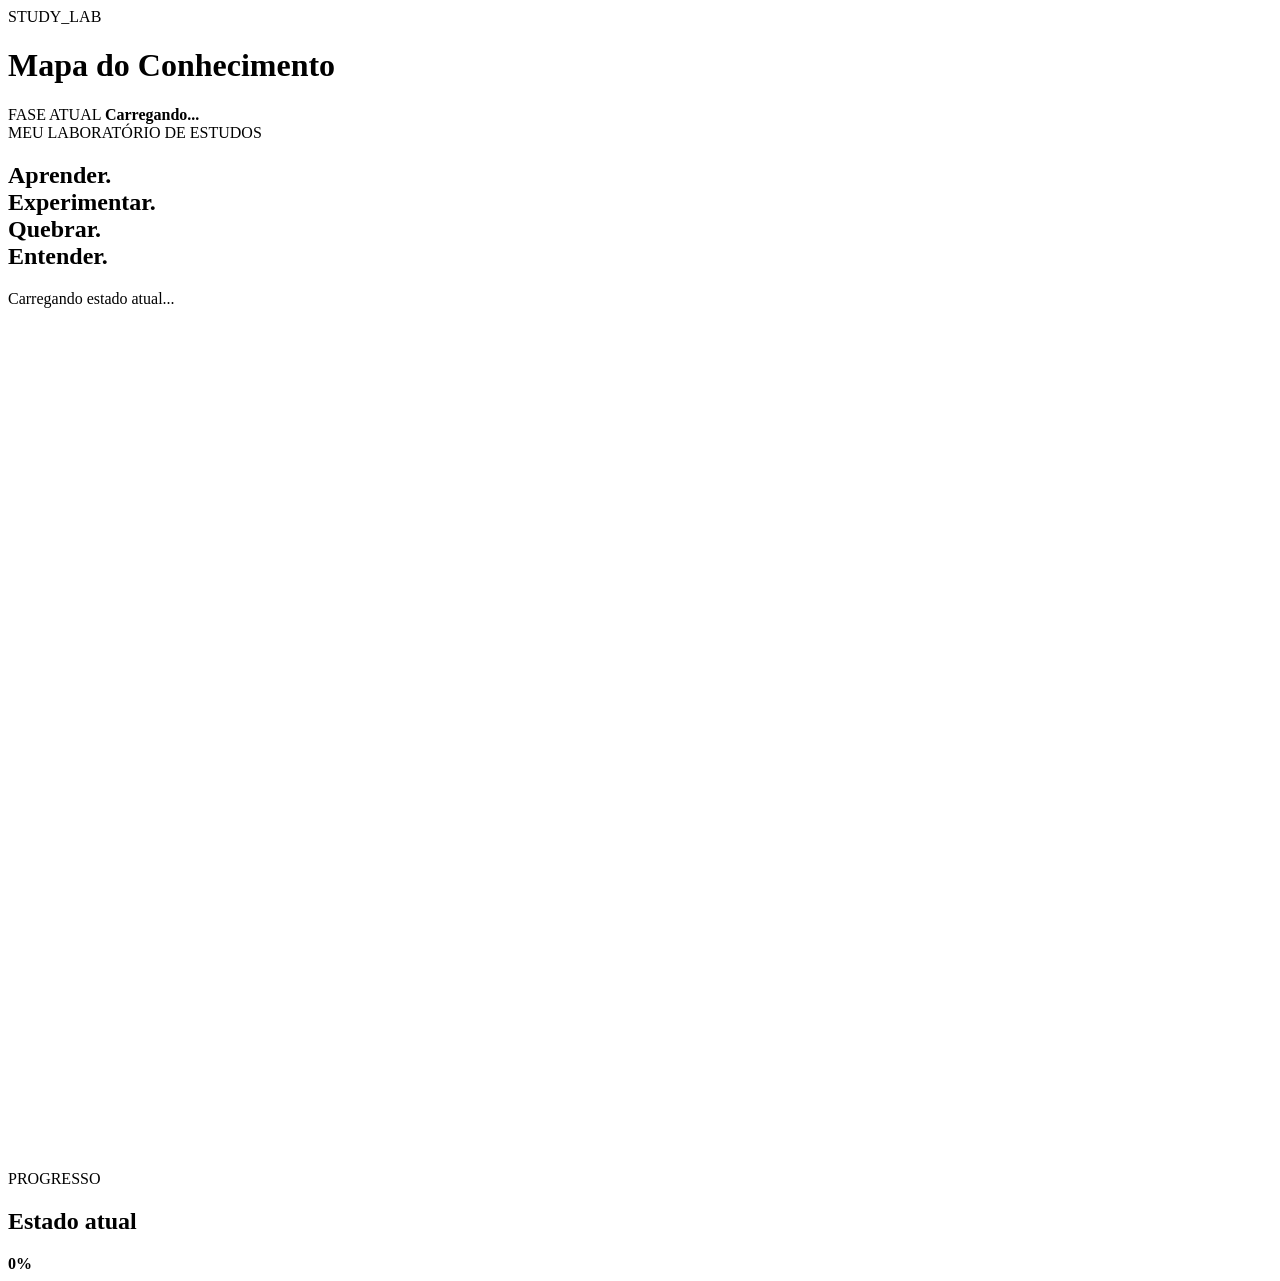
==== index.html @ 98f0a9af "index no root" ====
<!DOCTYPE html>
<html lang="pt-BR">

<head>
    <meta charset="UTF-8">
    <meta name="viewport" content="width=device-width, initial-scale=1.0">

    <title>Study Lab</title>

    <link rel="stylesheet" href="style.css">
</head>

<body>

    <header class="topbar">
        <div>
            <span class="label">STUDY_LAB</span>
            <h1>Mapa do Conhecimento</h1>
        </div>

        <div class="phase-info">
            <span>FASE ATUAL</span>
            <strong id="phase-name">Carregando...</strong>
        </div>
    </header>


    <main>

        <section class="hero">

            <div class="hero-text">
                <span class="label">MEU LABORATÓRIO DE ESTUDOS</span>

                <h2>
                    Aprender.<br>
                    Experimentar.<br>
                    Quebrar.<br>
                    Entender.
                </h2>

                <p id="current-focus">
                    Carregando estado atual...
                </p>
            </div>


            <div class="knowledge-map">

                <svg id="knowledge-graph" viewBox="0 0 900 600">
                    <!--
                        O JavaScript vai criar:
                        - conexões
                        - nós
                        - textos
                    -->
                </svg>

            </div>

        </section>


        <section class="progress-section">

            <div class="section-header">
                <div>
                    <span class="label">PROGRESSO</span>
                    <h2>Estado atual</h2>
                </div>

                <strong id="progress-value">0%</strong>
            </div>

            <div class="progress-bar">
                <div id="progress-fill"></div>
            </div>

        </section>

    </main>


    <script src="script.js"></script>

</body>

</html>
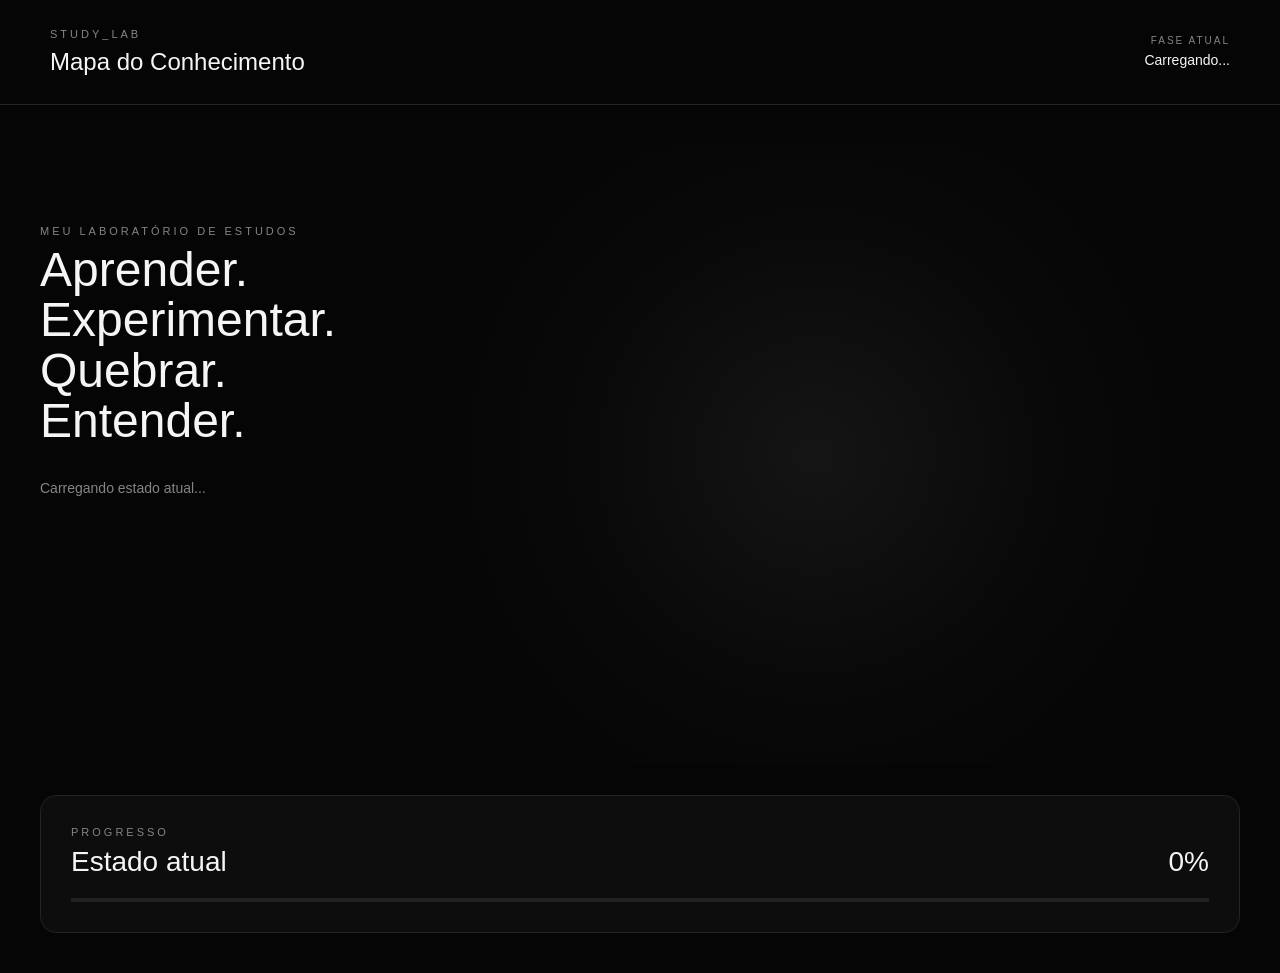
==== commit ab633549: "acerto referencia index" ====
--- a/index.html
+++ b/index.html
@@ -7,7 +7,7 @@
 
     <title>Study Lab</title>
 
-    <link rel="stylesheet" href="style.css">
+    <link rel="stylesheet" href="site/style.css">
 </head>
 
 <body>
@@ -81,7 +81,7 @@
     </main>
 
 
-    <script src="script.js"></script>
+    <script src="site/script.js"></script>
 
 </body>
 
--- a/site/style.css
+++ b/site/style.css
@@ -0,0 +1,266 @@
+* {
+    box-sizing: border-box;
+    margin: 0;
+    padding: 0;
+}
+
+:root {
+    --background: #050505;
+    --surface: #0d0d0d;
+    --text: #f5f5f5;
+    --muted: #858585;
+    --line: #242424;
+    --accent: #ffffff;
+}
+
+body {
+    font-family: Arial, sans-serif;
+    background: var(--background);
+    color: var(--text);
+    min-height: 100vh;
+}
+
+
+/* =========================
+   HEADER
+========================= */
+
+.topbar {
+    width: 100%;
+    padding: 28px 50px;
+
+    display: flex;
+    justify-content: space-between;
+    align-items: center;
+
+    border-bottom: 1px solid var(--line);
+}
+
+.label {
+    display: block;
+
+    font-size: 11px;
+    letter-spacing: 3px;
+    color: var(--muted);
+
+    margin-bottom: 8px;
+}
+
+.topbar h1 {
+    font-size: 24px;
+    font-weight: 400;
+}
+
+.phase-info {
+    text-align: right;
+}
+
+.phase-info span {
+    display: block;
+
+    font-size: 10px;
+    letter-spacing: 2px;
+    color: var(--muted);
+
+    margin-bottom: 5px;
+}
+
+.phase-info strong {
+    font-size: 14px;
+    font-weight: 400;
+}
+
+
+/* =========================
+   MAIN
+========================= */
+
+main {
+    max-width: 1500px;
+    margin: auto;
+    padding: 40px;
+}
+
+
+/* =========================
+   HERO
+========================= */
+
+.hero {
+    min-height: 620px;
+
+    display: grid;
+    grid-template-columns: 320px 1fr;
+    gap: 30px;
+}
+
+
+/* =========================
+   HERO TEXT
+========================= */
+
+.hero-text {
+    padding-top: 80px;
+}
+
+.hero-text h2 {
+    font-size: 48px;
+    line-height: 1.05;
+    font-weight: 400;
+
+    margin-bottom: 30px;
+}
+
+.hero-text p {
+    max-width: 280px;
+
+    color: var(--muted);
+    font-size: 14px;
+    line-height: 1.7;
+}
+
+
+/* =========================
+   KNOWLEDGE GRAPH
+========================= */
+
+.knowledge-map {
+    position: relative;
+
+    min-height: 600px;
+
+    overflow: hidden;
+
+    background:
+        radial-gradient(
+            circle at center,
+            #151515 0%,
+            #090909 45%,
+            #050505 75%
+        );
+
+    border-radius: 20px;
+}
+
+#knowledge-graph {
+    width: 100%;
+    height: 100%;
+}
+
+
+/* =========================
+   GRAPH ELEMENTS
+========================= */
+
+.graph-line {
+    stroke: #2a2a2a;
+    stroke-width: 1;
+    opacity: 0.7;
+}
+
+.graph-node {
+    cursor: pointer;
+}
+
+.graph-node circle {
+    fill: #f5f5f5;
+}
+
+.graph-node text {
+    fill: #aaa;
+    font-size: 11px;
+
+    pointer-events: none;
+}
+
+.graph-node:hover circle {
+    fill: white;
+    r: 8;
+}
+
+.graph-node:hover text {
+    fill: white;
+}
+
+
+/* =========================
+   PROGRESS
+========================= */
+
+.progress-section {
+    margin-top: 30px;
+
+    padding: 30px;
+
+    background: var(--surface);
+    border: 1px solid var(--line);
+    border-radius: 16px;
+}
+
+.section-header {
+    display: flex;
+    justify-content: space-between;
+    align-items: end;
+
+    margin-bottom: 20px;
+}
+
+.section-header h2 {
+    font-size: 28px;
+    font-weight: 400;
+}
+
+#progress-value {
+    font-size: 28px;
+    font-weight: 400;
+}
+
+.progress-bar {
+    width: 100%;
+    height: 4px;
+
+    background: #222;
+
+    overflow: hidden;
+}
+
+#progress-fill {
+    width: 0%;
+    height: 100%;
+
+    background: white;
+
+    transition: width 0.8s ease;
+}
+
+
+/* =========================
+   RESPONSIVE
+========================= */
+
+@media (max-width: 900px) {
+
+    .topbar {
+        padding: 25px;
+    }
+
+    main {
+        padding: 20px;
+    }
+
+    .hero {
+        grid-template-columns: 1fr;
+    }
+
+    .hero-text {
+        padding-top: 20px;
+    }
+
+    .hero-text h2 {
+        font-size: 38px;
+    }
+
+    .knowledge-map {
+        min-height: 500px;
+    }
+}
